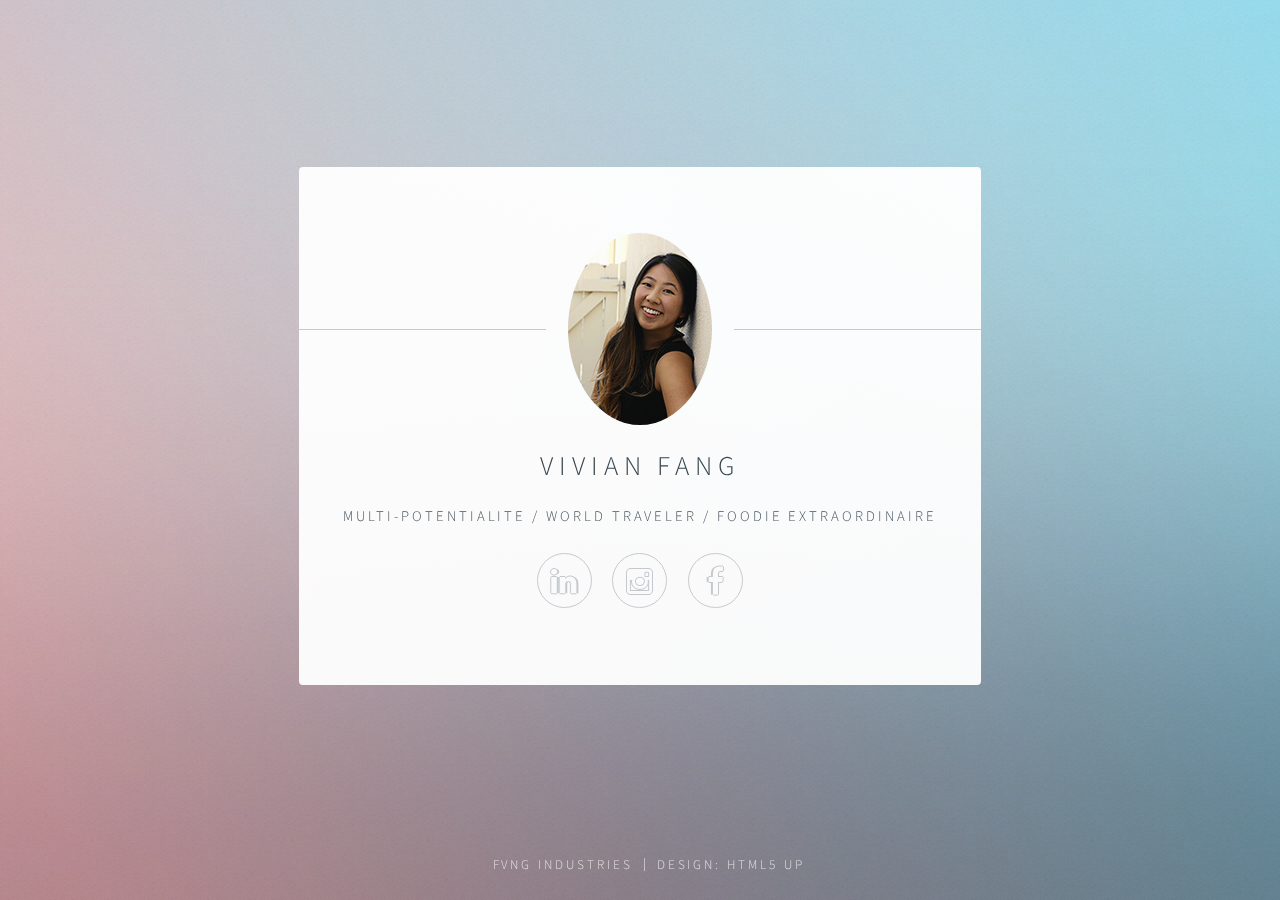
==== index.html @ f5ecc235 "website" ====
<!DOCTYPE html>
<!-- saved from url=(0060)file:///Users/vivianfang/Desktop/html5up-identity/index.html -->
<html><head><meta http-equiv="Content-Type" content="text/html; charset=UTF-8">
		<title>VIVIAN FANG</title>
		<meta charset="utf-8">
		<meta name="viewport" content="width=device-width, initial-scale=1">
		<!--[if lte IE 8]><script src="assets/js/html5shiv.js"></script><![endif]-->
		<link rel="stylesheet" href="./assets/css/main.css">
		<!--[if lte IE 9]><link rel="stylesheet" href="assets/css/ie9.css" /><![endif]-->
		<!--[if lte IE 8]><link rel="stylesheet" href="assets/css/ie8.css" /><![endif]-->
		<noscript>&amp;lt;link rel="stylesheet" href="assets/css/noscript.css" /&amp;gt;</noscript>
	</head>
	<body class="">

		<!-- Wrapper -->
			<div id="wrapper">

				<!-- Main -->
					<section id="main">
						<header>
							<span class="avatar"><img src="./images/vivianfang.jpg" alt="Vivian Fang"></span>
							<h1>VIVIAN FANG</h1>
							<p>Multi-potentialite / World Traveler / Foodie Extraordinaire</p>
						</header>
						<!--
						<hr />
						<h2>Extra Stuff!</h2>
						<form method="post" action="#">
							<div class="field">
								<input type="text" name="name" id="name" placeholder="Name" />
							</div>
							<div class="field">
								<input type="email" name="email" id="email" placeholder="Email" />
							</div>
							<div class="field">
								<div class="select-wrapper">
									<select name="department" id="department">
										<option value="">Department</option>
										<option value="sales">Sales</option>
										<option value="tech">Tech Support</option>
										<option value="null">/dev/null</option>
									</select>
								</div>
							</div>
							<div class="field">
								<textarea name="message" id="message" placeholder="Message" rows="4"></textarea>
							</div>
							<div class="field">
								<input type="checkbox" id="human" name="human" /><label for="human">I'm a human</label>
							</div>
							<div class="field">
								<label>But are you a robot?</label>
								<input type="radio" id="robot_yes" name="robot" /><label for="robot_yes">Yes</label>
								<input type="radio" id="robot_no" name="robot" /><label for="robot_no">No</label>
							</div>
							<ul class="actions">
								<li><a href="#" class="button">Get Started</a></li>
							</ul>
						</form>
						<hr />
						-->
						<footer>
							<ul class="icons">
								<li><a href="https://www.linkedin.com/in/viviancfang" class="fa-linkedin">LinkedIn</a></li>
								<li><a href="https://instagram.com/vivianfvng/" class="fa-instagram">Instagram</a></li>
								<li><a href="https://www.facebook.com/viviaaaaan" class="fa-facebook">Facebook</a></li>
							</ul>
						</footer>
					</section>

				<!-- Footer -->
					<footer id="footer">
						<ul class="copyright">
							<li>FVNG INDUSTRIES</li>
							<li>Design: <a href="http://html5up.net/">HTML5 UP</a></li>
						</ul>
					</footer>

			</div>

		<!-- Scripts -->
			<!--[if lte IE 8]><script src="assets/js/respond.min.js"></script><![endif]-->
			<script>
				if ('addEventListener' in window) {
					window.addEventListener('load', function() { document.body.className = document.body.className.replace(/\bis-loading\b/, ''); });
					document.body.className += (navigator.userAgent.match(/(MSIE|rv:11\.0)/) ? ' is-ie' : '');
				}
			</script>

	
</body></html>
---- assets/css/main.css ----
@charset "UTF-8";
@import url(font-awesome.min.css);
@import url("http://fonts.googleapis.com/css?family=Source+Sans+Pro:300");

/*
	Identity by HTML5 UP
	html5up.net | @n33co
	Free for personal and commercial use under the CCA 3.0 license (html5up.net/license)
*/

/* Reset */

	html, body, div, span, applet, object, iframe, h1, h2, h3, h4, h5, h6, p, blockquote, pre, a, abbr, acronym, address, big, cite, code, del, dfn, em, img, ins, kbd, q, s, samp, small, strike, strong, sub, sup, tt, var, b, u, i, center, dl, dt, dd, ol, ul, li, fieldset, form, label, legend, table, caption, tbody, tfoot, thead, tr, th, td, article, aside, canvas, details, embed, figure, figcaption, footer, header, hgroup, menu, nav, output, ruby, section, summary, time, mark, audio, video {
		margin: 0;
		padding: 0;
		border: 0;
		font-size: 100%;
		font: inherit;
		vertical-align: baseline;
	}

	article, aside, details, figcaption, figure, footer, header, hgroup, menu, nav, section {
		display: block;
	}

	body {
		line-height: 1;
	}

	ol, ul {
		list-style: none;
	}

	blockquote, q {
		quotes: none;
	}

	blockquote:before, blockquote:after, q:before, q:after {
		content: '';
		content: none;
	}

	table {
		border-collapse: collapse;
		border-spacing: 0;
	}

	body {
		-webkit-text-size-adjust: none;
	}

/* Box Model */

	*, *:before, *:after {
		-moz-box-sizing: border-box;
		-webkit-box-sizing: border-box;
		box-sizing: border-box;
	}

/* Basic */

	@media screen and (max-width: 480px) {

		html, body {
			min-width: 320px;
		}

	}

	body.is-loading *, body.is-loading *:before, body.is-loading *:after {
		-moz-animation: none !important;
		-webkit-animation: none !important;
		-ms-animation: none !important;
		animation: none !important;
		-moz-transition: none !important;
		-webkit-transition: none !important;
		-ms-transition: none !important;
		transition: none !important;
	}

	html {
		height: 100%;
	}

	body {
		height: 100%;
		background-color: #ffffff;
		background-image: url("images/overlay.png"), -moz-linear-gradient(60deg, rgba(255, 165, 150, 0.5) 5%, rgba(0, 228, 255, 0.35)), url("../../images/bg.jpg");
		background-image: url("images/overlay.png"), -webkit-linear-gradient(60deg, rgba(255, 165, 150, 0.5) 5%, rgba(0, 228, 255, 0.35)), url("../../images/bg.jpg");
		background-image: url("images/overlay.png"), -ms-linear-gradient(60deg, rgba(255, 165, 150, 0.5) 5%, rgba(0, 228, 255, 0.35)), url("../../images/bg.jpg");
		background-image: url("images/overlay.png"), linear-gradient(60deg, rgba(255, 165, 150, 0.5) 5%, rgba(0, 228, 255, 0.35)), url("../../images/bg.jpg");
		background-repeat: repeat,			no-repeat,			no-repeat;
		background-size: 100px 100px, cover,				cover;
		background-position: top left,		center center,		bottom center;
		background-attachment: fixed,			fixed,				fixed;
	}

		body:after {
			content: '';
			display: block;
			position: fixed;
			top: 0;
			left: 0;
			width: 100%;
			height: inherit;
			opacity: 0;
			z-index: 1;
			background-color: #ffffff;
			background-image: url("images/overlay.png"), -moz-linear-gradient(60deg, rgba(255, 165, 150, 0.5) 5%, rgba(0, 228, 255, 0.35));
			background-image: url("images/overlay.png"), -webkit-linear-gradient(60deg, rgba(255, 165, 150, 0.5) 5%, rgba(0, 228, 255, 0.35));
			background-image: url("images/overlay.png"), -ms-linear-gradient(60deg, rgba(255, 165, 150, 0.5) 5%, rgba(0, 228, 255, 0.35));
			background-image: url("images/overlay.png"), linear-gradient(60deg, rgba(255, 165, 150, 0.5) 5%, rgba(0, 228, 255, 0.35));
			background-repeat: repeat,			no-repeat;
			background-size: 100px 100px, cover;
			background-position: top left,		center center;
			-moz-transition: opacity 1.75s ease-out;
			-webkit-transition: opacity 1.75s ease-out;
			-ms-transition: opacity 1.75s ease-out;
			transition: opacity 1.75s ease-out;
		}

		body.is-loading:after {
			opacity: 1;
		}

/* Type */

	body, input, select, textarea {
		color: #414f57;
		font-family: "Source Sans Pro", Helvetica, sans-serif;
		font-size: 14pt;
		font-weight: 300;
		line-height: 2;
		letter-spacing: 0.2em;
		text-transform: uppercase;
	}

		@media screen and (max-width: 1680px) {

			body, input, select, textarea {
				font-size: 11pt;
			}

		}

		@media screen and (max-width: 480px) {

			body, input, select, textarea {
				font-size: 10pt;
				line-height: 1.75;
			}

		}

	a {
		-moz-transition: color 0.2s ease, border-color 0.2s ease;
		-webkit-transition: color 0.2s ease, border-color 0.2s ease;
		-ms-transition: color 0.2s ease, border-color 0.2s ease;
		transition: color 0.2s ease, border-color 0.2s ease;
		color: inherit;
		text-decoration: none;
	}

		a:before {
			-moz-transition: color 0.2s ease, text-shadow 0.2s ease;
			-webkit-transition: color 0.2s ease, text-shadow 0.2s ease;
			-ms-transition: color 0.2s ease, text-shadow 0.2s ease;
			transition: color 0.2s ease, text-shadow 0.2s ease;
		}

		a:hover {
			color: #ff7496;
		}

	strong, b {
		color: #313f47;
	}

	em, i {
		font-style: italic;
	}

	p {
		margin: 0 0 1.5em 0;
	}

	h1, h2, h3, h4, h5, h6 {
		color: #313f47;
		line-height: 1.5;
		margin: 0 0 0.75em 0;
	}

		h1 a, h2 a, h3 a, h4 a, h5 a, h6 a {
			color: inherit;
			text-decoration: none;
		}

	h1 {
		font-size: 1.85em;
		letter-spacing: 0.22em;
		margin: 0 0 0.525em 0;
	}

	h2 {
		font-size: 1.25em;
	}

	h3 {
		font-size: 1em;
	}

	h4 {
		font-size: 1em;
	}

	h5 {
		font-size: 1em;
	}

	h6 {
		font-size: 1em;
	}

	@media screen and (max-width: 480px) {

		h1 {
			font-size: 1.65em;
		}

	}

	sub {
		font-size: 0.8em;
		position: relative;
		top: 0.5em;
	}

	sup {
		font-size: 0.8em;
		position: relative;
		top: -0.5em;
	}

	hr {
		border: 0;
		border-bottom: solid 1px #c8cccf;
		margin: 3em 0;
	}

/* Form */

	form {
		margin: 0 0 1.5em 0;
	}

		form > .field {
			margin: 0 0 1.5em 0;
		}

			form > .field > :last-child {
				margin-bottom: 0;
			}

	label {
		color: #313f47;
		display: block;
		font-size: 0.9em;
		margin: 0 0 0.75em 0;
	}

	input[type="text"],
	input[type="password"],
	input[type="email"],
	input[type="tel"],
	select,
	textarea {
		-moz-appearance: none;
		-webkit-appearance: none;
		-ms-appearance: none;
		appearance: none;
		border-radius: 4px;
		border: solid 1px #c8cccf;
		color: inherit;
		display: block;
		outline: 0;
		padding: 0 1em;
		text-decoration: none;
		width: 100%;
	}

		input[type="text"]:invalid,
		input[type="password"]:invalid,
		input[type="email"]:invalid,
		input[type="tel"]:invalid,
		select:invalid,
		textarea:invalid {
			box-shadow: none;
		}

		input[type="text"]:focus,
		input[type="password"]:focus,
		input[type="email"]:focus,
		input[type="tel"]:focus,
		select:focus,
		textarea:focus {
			border-color: #ff7496;
		}

	.select-wrapper {
		text-decoration: none;
		display: block;
		position: relative;
	}

		.select-wrapper:before {
			content: "";
			-moz-osx-font-smoothing: grayscale;
			-webkit-font-smoothing: antialiased;
			font-family: FontAwesome;
			font-style: normal;
			font-weight: normal;
			text-transform: none !important;
		}

		.select-wrapper:before {
			color: #c8cccf;
			display: block;
			height: 2.75em;
			line-height: 2.75em;
			pointer-events: none;
			position: absolute;
			right: 0;
			text-align: center;
			top: 0;
			width: 2.75em;
		}

		.select-wrapper select::-ms-expand {
			display: none;
		}

	input[type="text"],
	input[type="password"],
	input[type="email"],
	select {
		height: 2.75em;
	}

	textarea {
		padding: 0.75em 1em;
	}

	input[type="checkbox"],
	input[type="radio"] {
		-moz-appearance: none;
		-webkit-appearance: none;
		-ms-appearance: none;
		appearance: none;
		display: block;
		float: left;
		margin-right: -2em;
		opacity: 0;
		width: 1em;
		z-index: -1;
	}

		input[type="checkbox"] + label,
		input[type="radio"] + label {
			text-decoration: none;
			color: #414f57;
			cursor: pointer;
			display: inline-block;
			font-size: 1em;
			font-weight: 300;
			padding-left: 2.4em;
			padding-right: 0.75em;
			position: relative;
		}

			input[type="checkbox"] + label:before,
			input[type="radio"] + label:before {
				-moz-osx-font-smoothing: grayscale;
				-webkit-font-smoothing: antialiased;
				font-family: FontAwesome;
				font-style: normal;
				font-weight: normal;
				text-transform: none !important;
			}

			input[type="checkbox"] + label:before,
			input[type="radio"] + label:before {
				border-radius: 4px;
				border: solid 1px #c8cccf;
				content: '';
				display: inline-block;
				height: 1.65em;
				left: 0;
				line-height: 1.58125em;
				position: absolute;
				text-align: center;
				top: 0.15em;
				width: 1.65em;
			}

		input[type="checkbox"]:checked + label:before,
		input[type="radio"]:checked + label:before {
			color: #ff7496;
			content: '\f00c';
		}

		input[type="checkbox"]:focus + label:before,
		input[type="radio"]:focus + label:before {
			border-color: #ff7496;
		}

	input[type="checkbox"] + label:before {
		border-radius: 4px;
	}

	input[type="radio"] + label:before {
		border-radius: 100%;
	}

	::-webkit-input-placeholder {
		color: #616f77 !important;
		opacity: 1.0;
	}

	:-moz-placeholder {
		color: #616f77 !important;
		opacity: 1.0;
	}

	::-moz-placeholder {
		color: #616f77 !important;
		opacity: 1.0;
	}

	:-ms-input-placeholder {
		color: #616f77 !important;
		opacity: 1.0;
	}

	.formerize-placeholder {
		color: #616f77 !important;
		opacity: 1.0;
	}

/* Icon */

	.icon {
		text-decoration: none;
		position: relative;
		border-bottom: none;
	}

		.icon:before {
			-moz-osx-font-smoothing: grayscale;
			-webkit-font-smoothing: antialiased;
			font-family: FontAwesome;
			font-style: normal;
			font-weight: normal;
			text-transform: none !important;
		}

		.icon > .label {
			display: none;
		}

/* List */

	ol {
		list-style: decimal;
		margin: 0 0 1.5em 0;
		padding-left: 1.25em;
	}

		ol li {
			padding-left: 0.25em;
		}

	ul {
		list-style: disc;
		margin: 0 0 1.5em 0;
		padding-left: 1em;
	}

		ul li {
			padding-left: 0.5em;
		}

		ul.alt {
			list-style: none;
			padding-left: 0;
		}

			ul.alt li {
				border-top: solid 1px #c8cccf;
				padding: 0.5em 0;
			}

				ul.alt li:first-child {
					border-top: 0;
					padding-top: 0;
				}

		ul.icons {
			cursor: default;
			list-style: none;
			padding-left: 0;
			margin-top: -0.675em;
		}

			ul.icons li {
				display: inline-block;
				padding: 0.675em 0.5em;
			}

				ul.icons li a {
					text-decoration: none;
					position: relative;
					display: block;
					width: 3.75em;
					height: 3.75em;
					border-radius: 100%;
					border: solid 1px #c8cccf;
					line-height: 3.75em;
					overflow: hidden;
					text-align: center;
					text-indent: 3.75em;
					white-space: nowrap;
				}

					ul.icons li a:before {
						-moz-osx-font-smoothing: grayscale;
						-webkit-font-smoothing: antialiased;
						font-family: FontAwesome;
						font-style: normal;
						font-weight: normal;
						text-transform: none !important;
					}

					ul.icons li a:before {
						color: #ffffff;
						text-shadow: 1.25px 0px 0px #c8cccf, -1.25px 0px 0px #c8cccf, 0px 1.25px 0px #c8cccf, 0px -1.25px 0px #c8cccf;
					}

					ul.icons li a:hover:before {
						text-shadow: 1.25px 0px 0px #ff7496, -1.25px 0px 0px #ff7496, 0px 1.25px 0px #ff7496, 0px -1.25px 0px #ff7496;
					}

					ul.icons li a:before {
						position: absolute;
						top: 0;
						left: 0;
						width: inherit;
						height: inherit;
						font-size: 1.85rem;
						line-height: inherit;
						text-align: center;
						text-indent: 0;
					}

					ul.icons li a:hover {
						border-color: #ff7496;
					}

			@media screen and (max-width: 480px) {

				ul.icons li a:before {
					font-size: 1.5rem;
				}

			}

		ul.actions {
			cursor: default;
			list-style: none;
			padding-left: 0;
		}

			ul.actions li {
				display: inline-block;
				padding: 0 0.75em 0 0;
				vertical-align: middle;
			}

				ul.actions li:last-child {
					padding-right: 0;
				}

	dl {
		margin: 0 0 1.5em 0;
	}

		dl dt {
			display: block;
			margin: 0 0 0.75em 0;
		}

		dl dd {
			margin-left: 1.5em;
		}

/* Button */

	input[type="submit"],
	input[type="reset"],
	input[type="button"],
	button,
	.button {
		-moz-appearance: none;
		-webkit-appearance: none;
		-ms-appearance: none;
		appearance: none;
		-moz-transition: background-color 0.2s ease-in-out, border-color 0.2s ease-in-out, color 0.2s ease-in-out;
		-webkit-transition: background-color 0.2s ease-in-out, border-color 0.2s ease-in-out, color 0.2s ease-in-out;
		-ms-transition: background-color 0.2s ease-in-out, border-color 0.2s ease-in-out, color 0.2s ease-in-out;
		transition: background-color 0.2s ease-in-out, border-color 0.2s ease-in-out, color 0.2s ease-in-out;
		display: inline-block;
		height: 2.75em;
		line-height: 2.75em;
		padding: 0 1.5em;
		background-color: transparent;
		border-radius: 4px;
		border: solid 1px #c8cccf;
		color: #414f57 !important;
		cursor: pointer;
		text-align: center;
		text-decoration: none;
		white-space: nowrap;
	}

		input[type="submit"]:hover,
		input[type="reset"]:hover,
		input[type="button"]:hover,
		button:hover,
		.button:hover {
			border-color: #ff7496;
			color: #ff7496 !important;
		}

		input[type="submit"].icon,
		input[type="reset"].icon,
		input[type="button"].icon,
		button.icon,
		.button.icon {
			padding-left: 1.35em;
		}

			input[type="submit"].icon:before,
			input[type="reset"].icon:before,
			input[type="button"].icon:before,
			button.icon:before,
			.button.icon:before {
				margin-right: 0.5em;
			}

		input[type="submit"].fit,
		input[type="reset"].fit,
		input[type="button"].fit,
		button.fit,
		.button.fit {
			display: block;
			width: 100%;
			margin: 0 0 0.75em 0;
		}

		input[type="submit"].small,
		input[type="reset"].small,
		input[type="button"].small,
		button.small,
		.button.small {
			font-size: 0.8em;
		}

		input[type="submit"].big,
		input[type="reset"].big,
		input[type="button"].big,
		button.big,
		.button.big {
			font-size: 1.35em;
		}

		input[type="submit"].disabled, input[type="submit"]:disabled,
		input[type="reset"].disabled,
		input[type="reset"]:disabled,
		input[type="button"].disabled,
		input[type="button"]:disabled,
		button.disabled,
		button:disabled,
		.button.disabled,
		.button:disabled {
			-moz-pointer-events: none;
			-webkit-pointer-events: none;
			-ms-pointer-events: none;
			pointer-events: none;
			opacity: 0.5;
		}

/* Main */

	#main {
		position: relative;
		max-width: 100%;
		min-width: 27em;
		padding: 4.5em 3em 3em 3em ;
		background: #ffffff;
		border-radius: 4px;
		cursor: default;
		opacity: 0.95;
		text-align: center;
		-moz-transform-origin: 50% 50%;
		-webkit-transform-origin: 50% 50%;
		-ms-transform-origin: 50% 50%;
		transform-origin: 50% 50%;
		-moz-transform: rotateX(0deg);
		-webkit-transform: rotateX(0deg);
		-ms-transform: rotateX(0deg);
		transform: rotateX(0deg);
		-moz-transition: opacity 1s ease, -moz-transform 1s ease;
		-webkit-transition: opacity 1s ease, -webkit-transform 1s ease;
		-ms-transition: opacity 1s ease, -ms-transform 1s ease;
		transition: opacity 1s ease, transform 1s ease;
	}

		#main .avatar {
			position: relative;
			display: block;
			margin-bottom: 1.5em;
		}

			#main .avatar img {
				display: block;
				margin: 0 auto;
				border-radius: 100%;
				box-shadow: 0 0 0 1.5em #ffffff;
			}

			#main .avatar:before {
				content: '';
				display: block;
				position: absolute;
				top: 50%;
				left: -3em;
				width: calc(100% + 6em);
				height: 1px;
				z-index: -1;
				background: #c8cccf;
			}

		@media screen and (max-width: 480px) {

			#main {
				min-width: 0;
				width: 100%;
				padding: 4em 2em 2.5em 2em ;
			}

				#main .avatar:before {
					left: -2em;
					width: calc(100% + 4em);
				}

		}

		body.is-loading #main {
			opacity: 0;
			-moz-transform: rotateX(15deg);
			-webkit-transform: rotateX(15deg);
			-ms-transform: rotateX(15deg);
			transform: rotateX(15deg);
		}

/* Footer */

	#footer {
		-moz-align-self: -moz-flex-end;
		-webkit-align-self: -webkit-flex-end;
		-ms-align-self: -ms-flex-end;
		align-self: flex-end;
		width: 100%;
		padding: 1.5em 0 0 0;
		color: rgba(255, 255, 255, 0.75);
		cursor: default;
		text-align: center;
	}

		#footer .copyright {
			margin: 0;
			padding: 0;
			font-size: 0.9em;
			list-style: none;
		}

			#footer .copyright li {
				display: inline-block;
				margin: 0 0 0 0.45em;
				padding: 0 0 0 0.85em;
				border-left: solid 1px rgba(255, 255, 255, 0.5);
				line-height: 1;
			}

				#footer .copyright li:first-child {
					border-left: 0;
				}

/* Wrapper */

	#wrapper {
		display: -moz-flex;
		display: -webkit-flex;
		display: -ms-flex;
		display: flex;
		-moz-align-items: center;
		-webkit-align-items: center;
		-ms-align-items: center;
		align-items: center;
		-moz-justify-content: space-between;
		-webkit-justify-content: space-between;
		-ms-justify-content: space-between;
		justify-content: space-between;
		-moz-flex-direction: column;
		-webkit-flex-direction: column;
		-ms-flex-direction: column;
		flex-direction: column;
		-moz-perspective: 1000px;
		-webkit-perspective: 1000px;
		-ms-perspective: 1000px;
		perspective: 1000px;
		position: relative;
		min-height: 100%;
		padding: 1.5em;
		z-index: 2;
	}

		#wrapper > * {
			z-index: 1;
		}

		#wrapper:before {
			content: '';
			display: block;
		}

		@media screen and (max-width: 360px) {

			#wrapper {
				padding: 0.75em;
			}

		}

		body.is-ie #wrapper {
			height: 100%;
		}
---- assets/css/ie9.css ----
/*
	Identity by HTML5 UP
	html5up.net | @n33co
	Free for personal and commercial use under the CCA 3.0 license (html5up.net/license)
*/

/* Basic */

	body {
		background-image: url("../../images/bg.jpg");
		background-repeat: no-repeat;
		background-size: cover;
		background-position: bottom center;
		background-attachment: fixed;
	}

		body:after {
			display: none;
		}

/* List */

	ul.icons li a:before {
		color: #c8cccf;
	}

	ul.icons li a:hover:before {
		color: #ff7496;
	}

/* Wrapper */

	#wrapper {
		text-align: center;
	}

/* Main */

	#main {
		display: inline-block;
	}
---- assets/css/ie8.css ----
/*
	Identity by HTML5 UP
	html5up.net | @n33co
	Free for personal and commercial use under the CCA 3.0 license (html5up.net/license)
*/

/* List */

	ul.icons li a {
		-ms-behavior: url("assets/js/PIE.htc");
	}

		ul.icons li a:before {
			text-align: center;
			font-size: 26px;
		}

/* Main */

	#main {
		-ms-behavior: url("assets/js/PIE.htc");
	}

		#main .avatar img {
			-ms-behavior: url("assets/js/PIE.htc");
		}

/* Footer */

	#footer {
		color: #fff;
	}

		#footer .copyright li {
			border-left: solid 1px #fff;
		}
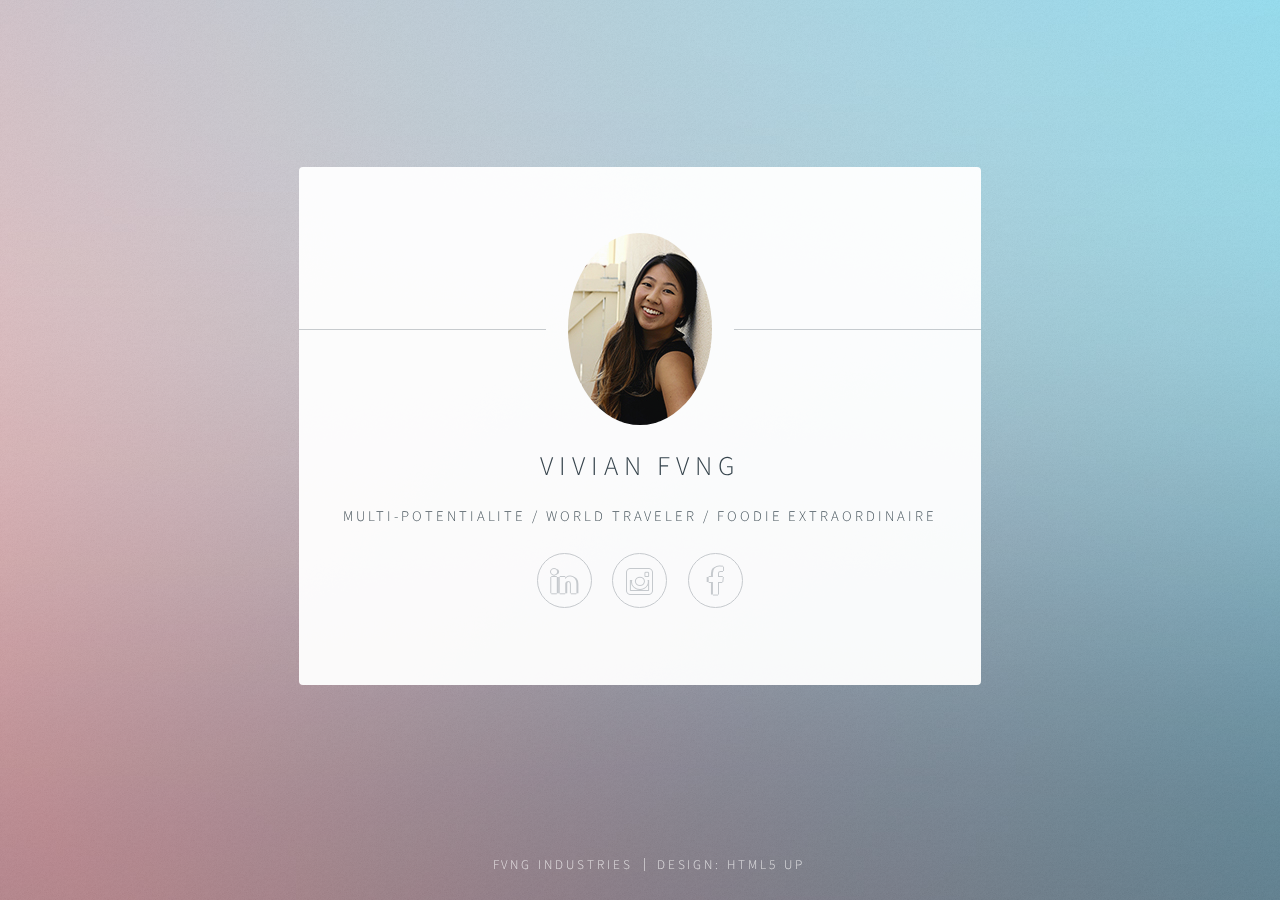
==== commit f706f8fc: "A to V" ====
--- a/index.html
+++ b/index.html
@@ -19,7 +19,7 @@
 					<section id="main">
 						<header>
 							<span class="avatar"><img src="./images/vivianfang.jpg" alt="Vivian Fang"></span>
-							<h1>VIVIAN FANG</h1>
+							<h1>VIVIAN FVNG</h1>
 							<p>Multi-potentialite / World Traveler / Foodie Extraordinaire</p>
 						</header>
 						<!--
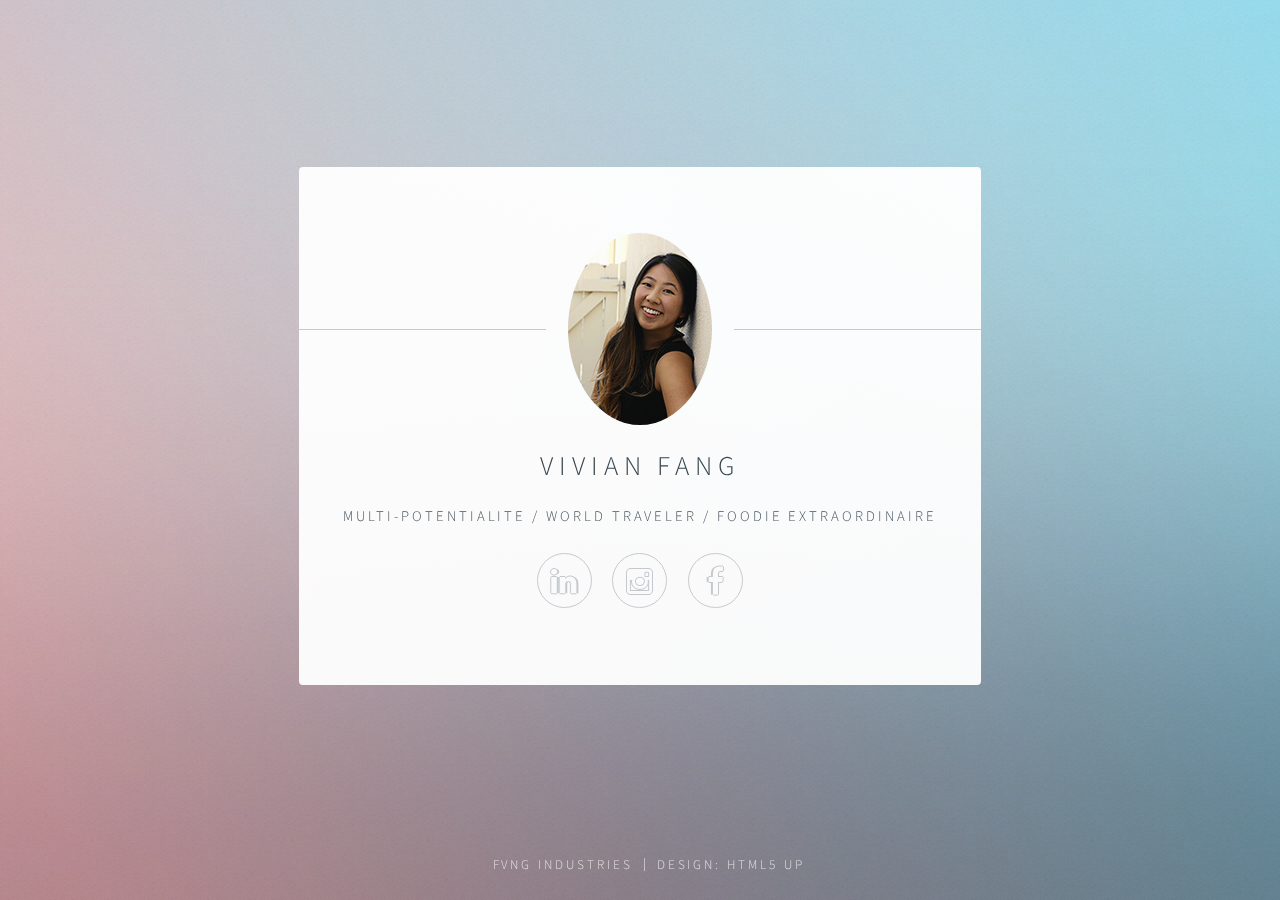
==== commit cb6d333a: "V to A" ====
--- a/index.html
+++ b/index.html
@@ -19,7 +19,7 @@
 					<section id="main">
 						<header>
 							<span class="avatar"><img src="./images/vivianfang.jpg" alt="Vivian Fang"></span>
-							<h1>VIVIAN FVNG</h1>
+							<h1>VIVIAN FANG</h1>
 							<p>Multi-potentialite / World Traveler / Foodie Extraordinaire</p>
 						</header>
 						<!--
